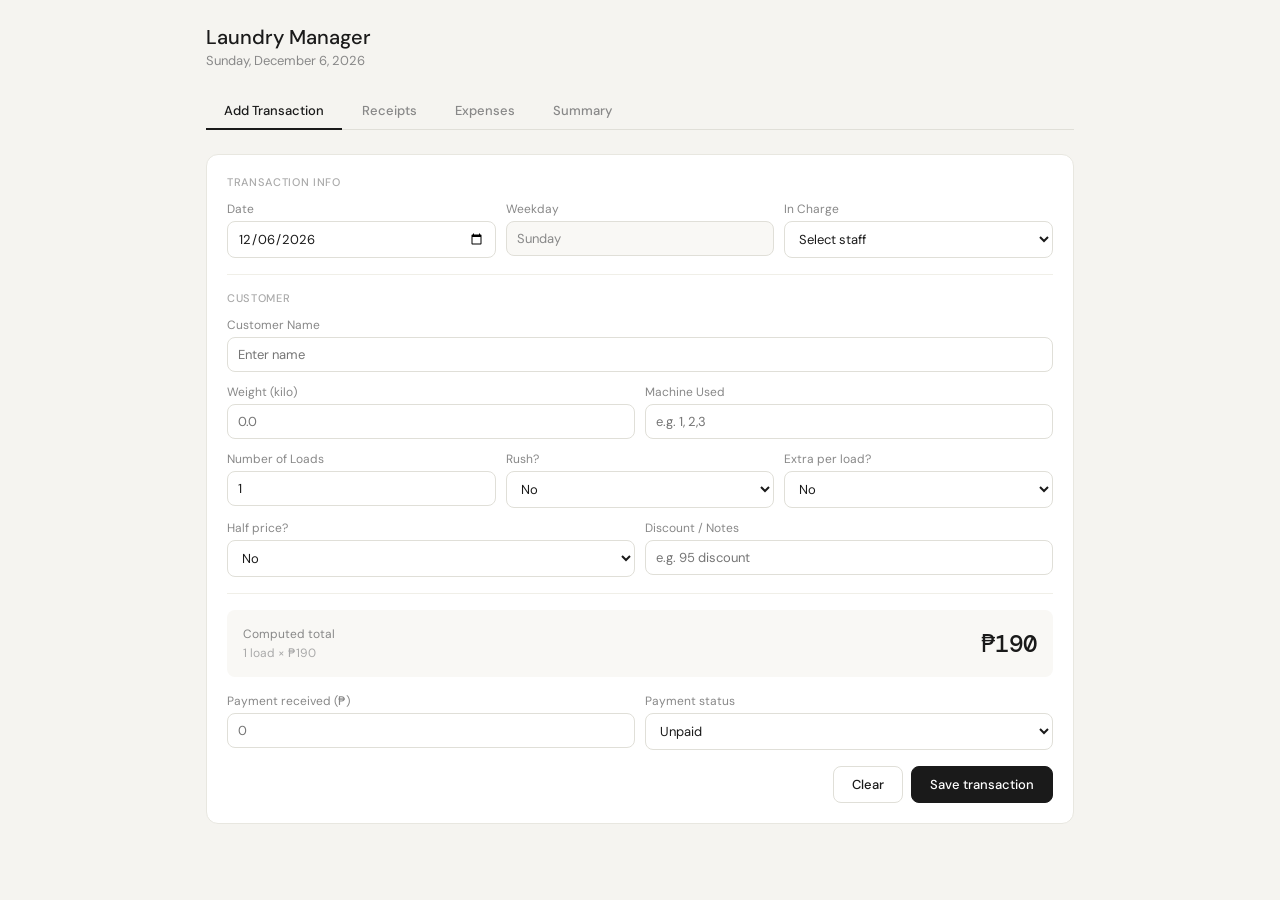
==== template/index.html @ f41b74d2 "Add files via upload" ====
<!doctype html>
<html lang="en">
<head>
  <meta charset="UTF-8">
  <meta name="viewport" content="width=device-width, initial-scale=1.0">
  <title>Laundry Manager</title>
  <link rel="preconnect" href="https://fonts.googleapis.com">
  <link href="https://fonts.googleapis.com/css2?family=DM+Sans:wght@400;500&family=DM+Mono:wght@400;500&display=swap" rel="stylesheet">
  <style>
    *, *::before, *::after { box-sizing: border-box; margin: 0; padding: 0; }

    body {
      font-family: 'DM Sans', sans-serif;
      font-size: 14px;
      background: #f5f4f0;
      color: #1a1a1a;
      min-height: 100vh;
    }

    .app { max-width: 900px; margin: 0 auto; padding: 1.5rem 1rem; }

    /* Header */
    .header { margin-bottom: 1.5rem; }
    .header h1 { font-size: 20px; font-weight: 500; }
    .header p { font-size: 13px; color: #888; margin-top: 2px; }

    /* Tabs */
    .tabs { display: flex; gap: 2px; margin-bottom: 1.5rem; border-bottom: 1px solid #e0dfd8; }
    .tab {
      padding: 9px 18px; font-size: 13px; font-weight: 500;
      cursor: pointer; color: #888; border: none; background: none;
      border-bottom: 2px solid transparent; margin-bottom: -1px;
      font-family: 'DM Sans', sans-serif;
    }
    .tab.active { color: #1a1a1a; border-bottom-color: #1a1a1a; }
    .tab:hover:not(.active) { color: #444; }

    /* Sections */
    .section { display: none; }
    .section.active { display: block; }

    /* Card */
    .card {
      background: #fff;
      border: 1px solid #e8e7e0;
      border-radius: 12px;
      padding: 1.25rem;
      margin-bottom: 1rem;
    }

    /* Form elements */
    label { font-size: 12px; color: #888; display: block; margin-bottom: 4px; }
    input, select {
      width: 100%; padding: 8px 10px; font-size: 13px;
      border: 1px solid #e0dfd8; border-radius: 8px;
      background: #fff; color: #1a1a1a;
      font-family: 'DM Sans', sans-serif;
    }
    input:focus, select:focus { outline: none; border-color: #aaa; }
    input[readonly] { background: #f9f8f5; color: #888; }

    /* Grids */
    .grid2 { display: grid; grid-template-columns: 1fr 1fr; gap: 10px; }
    .grid3 { display: grid; grid-template-columns: 1fr 1fr 1fr; gap: 10px; }
    .grid4 { display: grid; grid-template-columns: repeat(4, 1fr); gap: 10px; }
    .field-group { margin-bottom: 12px; }

    /* Section label */
    .form-header {
      font-size: 11px; font-weight: 500; color: #aaa;
      text-transform: uppercase; letter-spacing: 0.06em; margin-bottom: 12px;
    }

    .divider { border: none; border-top: 1px solid #f0efe8; margin: 1rem 0; }

    /* Price box */
    .price-box {
      background: #f9f8f5; border-radius: 8px;
      padding: 1rem; margin: 1rem 0;
      display: flex; justify-content: space-between; align-items: center;
    }
    .price-label { font-size: 12px; color: #888; }
    .price-breakdown { font-size: 12px; color: #aaa; margin-top: 3px; }
    .price-value { font-family: 'DM Mono', monospace; font-size: 24px; font-weight: 500; }

    /* Buttons */
    .btn {
      padding: 9px 18px; font-size: 13px; font-weight: 500;
      border-radius: 8px; border: 1px solid #e0dfd8;
      cursor: pointer; font-family: 'DM Sans', sans-serif;
      background: #fff; color: #1a1a1a;
    }
    .btn:hover { background: #f5f4f0; }
    .btn-primary { background: #1a1a1a; color: #fff; border-color: #1a1a1a; }
    .btn-primary:hover { background: #333; }
    .btn-sm { padding: 5px 10px; font-size: 12px; }
    .btn-danger { color: #c0392b; border-color: #f5c6c2; }
    .btn-danger:hover { background: #fff5f4; }

    /* Badges */
    .badge { display: inline-block; padding: 2px 8px; border-radius: 99px; font-size: 11px; font-weight: 500; }
    .badge-paid   { background: #e6f5ee; color: #1a7a45; }
    .badge-unpaid { background: #fff8e1; color: #b07d00; }
    .badge-rush   { background: #fdecea; color: #b71c1c; }

    /* Table */
    table { width: 100%; border-collapse: collapse; font-size: 13px; }
    th {
      text-align: left; font-size: 11px; font-weight: 500; color: #aaa;
      padding: 8px; border-bottom: 1px solid #f0efe8;
      text-transform: uppercase; letter-spacing: 0.04em;
    }
    td { padding: 10px 8px; border-bottom: 1px solid #f5f4f0; vertical-align: middle; }
    tr:last-child td { border-bottom: none; }
    tbody tr:hover td { background: #fafaf7; }

    /* Stats */
    .stat-grid { display: grid; grid-template-columns: repeat(4, 1fr); gap: 10px; margin-bottom: 1rem; }
    .stat { background: #fff; border: 1px solid #e8e7e0; border-radius: 10px; padding: 1rem; }
    .stat-label { font-size: 11px; color: #aaa; text-transform: uppercase; letter-spacing: 0.05em; margin-bottom: 6px; }
    .stat-value { font-family: 'DM Mono', monospace; font-size: 20px; font-weight: 500; }

    /* Misc */
    .empty { text-align: center; padding: 2.5rem; color: #aaa; font-size: 13px; }
    .search-row { display: flex; gap: 8px; margin-bottom: 1rem; }
    .search-row input { flex: 1; }
    .search-row select { width: auto; }
    .mono { font-family: 'DM Mono', monospace; }
    .muted { color: #888; }

    @media (max-width: 600px) {
      .grid3, .grid4 { grid-template-columns: 1fr 1fr; }
      .stat-grid { grid-template-columns: 1fr 1fr; }
    }
    @media (max-width: 420px) {
      .grid2 { grid-template-columns: 1fr; }
    }
  </style>
</head>
<body>
<div class="app">

  <div class="header">
    <h1>Laundry Manager</h1>
    <p id="currentDate"></p>
  </div>

  <div class="tabs">
    <button class="tab active" onclick="switchTab('add', this)">Add Transaction</button>
    <button class="tab" onclick="switchTab('receipts', this)">Receipts</button>
    <button class="tab" onclick="switchTab('expenses', this)">Expenses</button>
    <button class="tab" onclick="switchTab('summary', this)">Summary</button>
  </div>

  <!-- ── ADD TRANSACTION ── -->
  <div class="section active" id="tab-add">
    <div class="card">
      <div class="form-header">Transaction info</div>
      <div class="grid3 field-group">
        <div>
          <label>Date</label>
          <input type="date" id="t-date" onchange="updateWeekday()">
        </div>
        <div>
          <label>Weekday</label>
          <input type="text" id="t-weekday" readonly>
        </div>
        <div>
          <label>In Charge</label>
          <select id="t-incharge">
            <option value="">Select staff</option>
            <option>One</option>
            <option>Two</option>
            <option>Three</option>
            <option>Four</option>
          </select>
        </div>
      </div>

      <hr class="divider">
      <div class="form-header">Customer</div>

      <div class="field-group">
        <label>Customer Name</label>
        <input type="text" id="t-customer" placeholder="Enter name">
      </div>
      <div class="grid2 field-group">
        <div>
          <label>Weight (kilo)</label>
          <input type="number" id="t-weight" step="0.1" min="0" placeholder="0.0" oninput="calcPrice()">
        </div>
        <div>
          <label>Machine Used</label>
          <input type="text" id="t-machine" placeholder="e.g. 1, 2,3">
        </div>
      </div>
      <div class="grid3 field-group">
        <div>
          <label>Number of Loads</label>
          <input type="number" id="t-loads" min="1" value="1" oninput="calcPrice()">
        </div>
        <div>
          <label>Rush?</label>
          <select id="t-rush" onchange="calcPrice()">
            <option value="0">No</option>
            <option value="1">Yes (+₱50)</option>
          </select>
        </div>
        <div>
          <label>Extra per load?</label>
          <select id="t-pload" onchange="calcPrice()">
            <option value="0">No</option>
            <option value="1">Yes (+₱20/load)</option>
          </select>
        </div>
      </div>
      <div class="grid2 field-group">
        <div>
          <label>Half price?</label>
          <select id="t-half" onchange="calcPrice()">
            <option value="0">No</option>
            <option value="1">Yes (50% off)</option>
          </select>
        </div>
        <div>
          <label>Discount / Notes</label>
          <input type="text" id="t-notes" placeholder="e.g. 95 discount">
        </div>
      </div>

      <hr class="divider">

      <div class="price-box">
        <div>
          <div class="price-label">Computed total</div>
          <div class="price-breakdown" id="price-breakdown">—</div>
        </div>
        <div class="price-value" id="price-display">₱0</div>
      </div>

      <div class="grid2 field-group">
        <div>
          <label>Payment received (₱)</label>
          <input type="number" id="t-pay" placeholder="0" min="0">
        </div>
        <div>
          <label>Payment status</label>
          <select id="t-paid">
            <option value="0">Unpaid</option>
            <option value="1">Paid</option>
          </select>
        </div>
      </div>

      <div style="display:flex; justify-content:flex-end; gap:8px; margin-top:1rem;">
        <button class="btn" onclick="resetForm()">Clear</button>
        <button class="btn btn-primary" onclick="addTransaction()">Save transaction</button>
      </div>
    </div>
  </div>

  <!-- ── RECEIPTS ── -->
  <div class="section" id="tab-receipts">
    <div class="search-row">
      <input type="text" id="search" placeholder="Search customer, staff..." oninput="renderReceipts()">
      <select id="filter-paid" onchange="renderReceipts()">
        <option value="">All</option>
        <option value="0">Unpaid only</option>
        <option value="1">Paid only</option>
      </select>
    </div>
    <div class="card" style="padding:0; overflow:hidden;">
      <div style="overflow-x:auto;">
        <table>
          <thead>
            <tr>
              <th>#</th><th>Date</th><th>Customer</th><th>Staff</th>
              <th>Weight</th><th>Loads</th><th>Total</th><th>Paid</th><th>Status</th><th></th>
            </tr>
          </thead>
          <tbody id="receipts-body"></tbody>
        </table>
      </div>
    </div>
  </div>

  <!-- ── EXPENSES ── -->
  <div class="section" id="tab-expenses">
    <div class="card">
      <div class="form-header">Add expense</div>
      <div class="grid4 field-group">
        <div>
          <label>Date</label>
          <input type="date" id="e-date">
        </div>
        <div>
          <label>Description</label>
          <input type="text" id="e-name" placeholder="e.g. Gas, Machine Repair">
        </div>
        <div>
          <label>Qty</label>
          <input type="number" id="e-qty" value="1" min="1">
        </div>
        <div>
          <label>Amount (₱)</label>
          <input type="number" id="e-amount" placeholder="0">
        </div>
      </div>
      <div style="display:flex; justify-content:flex-end;">
        <button class="btn btn-primary" onclick="addExpense()">Add expense</button>
      </div>
    </div>
    <div class="card" style="padding:0; overflow:hidden;">
      <table>
        <thead>
          <tr><th>Date</th><th>Description</th><th>Qty</th><th>Amount</th><th></th></tr>
        </thead>
        <tbody id="expenses-body"></tbody>
      </table>
    </div>
  </div>

  <!-- ── SUMMARY ── -->
  <div class="section" id="tab-summary">
    <div class="stat-grid" id="summary-stats"></div>
    <div class="card">
      <div class="form-header">Pricing reference</div>
      <div class="grid4" style="gap:8px;">
        <div style="padding:10px; background:#f9f8f5; border-radius:8px;">
          <div style="font-size:11px; color:#aaa; margin-bottom:2px;">Wash</div>
          <div class="mono" style="font-weight:500;">₱100 / load</div>
        </div>
        <div style="padding:10px; background:#f9f8f5; border-radius:8px;">
          <div style="font-size:11px; color:#aaa; margin-bottom:2px;">Dry</div>
          <div class="mono" style="font-weight:500;">₱90 / load</div>
        </div>
        <div style="padding:10px; background:#f9f8f5; border-radius:8px;">
          <div style="font-size:11px; color:#aaa; margin-bottom:2px;">Rush surcharge</div>
          <div class="mono" style="font-weight:500;">+₱50</div>
        </div>
        <div style="padding:10px; background:#f9f8f5; border-radius:8px;">
          <div style="font-size:11px; color:#aaa; margin-bottom:2px;">Extra / load</div>
          <div class="mono" style="font-weight:500;">+₱20</div>
        </div>
      </div>
    </div>
    <div class="card" style="padding:0; overflow:hidden;">
      <div style="padding:1rem 1.25rem; border-bottom:1px solid #f0efe8;">
        <div style="font-size:13px; font-weight:500;">Unpaid transactions</div>
      </div>
      <table>
        <thead><tr><th>Customer</th><th>Date</th><th>Amount</th></tr></thead>
        <tbody id="unpaid-body"></tbody>
      </table>
    </div>
  </div>

</div>

<script src="/static/main.js"></script>
</body>
</html>
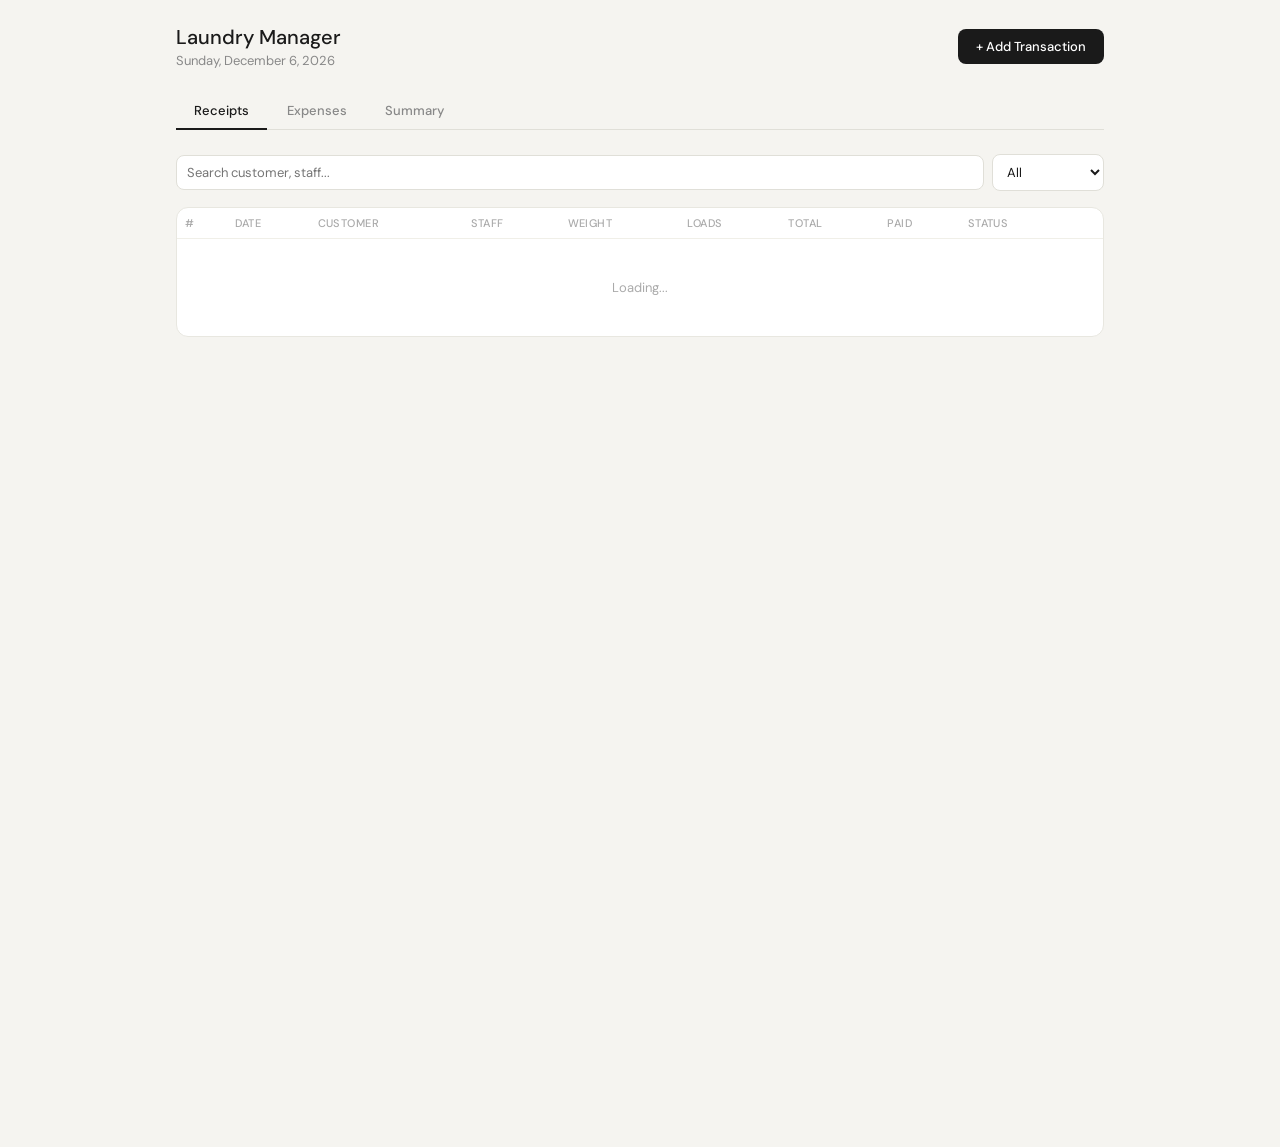
==== commit 288ec54e: "Add files via upload" ====
--- a/template/index.html
+++ b/template/index.html
@@ -17,14 +17,17 @@
       min-height: 100vh;
     }
 
-    .app { max-width: 900px; margin: 0 auto; padding: 1.5rem 1rem; }
-
-    /* Header */
-    .header { margin-bottom: 1.5rem; }
+    .app { max-width: 960px; margin: 0 auto; padding: 1.5rem 1rem; }
+
+    /* ── HEADER ── */
+    .header {
+      display: flex; justify-content: space-between; align-items: center;
+      margin-bottom: 1.5rem;
+    }
     .header h1 { font-size: 20px; font-weight: 500; }
-    .header p { font-size: 13px; color: #888; margin-top: 2px; }
-
-    /* Tabs */
+    .header p  { font-size: 13px; color: #888; margin-top: 2px; }
+
+    /* ── TABS ── */
     .tabs { display: flex; gap: 2px; margin-bottom: 1.5rem; border-bottom: 1px solid #e0dfd8; }
     .tab {
       padding: 9px 18px; font-size: 13px; font-weight: 500;
@@ -35,55 +38,45 @@
     .tab.active { color: #1a1a1a; border-bottom-color: #1a1a1a; }
     .tab:hover:not(.active) { color: #444; }
 
-    /* Sections */
     .section { display: none; }
     .section.active { display: block; }
 
-    /* Card */
+    /* ── CARD ── */
     .card {
-      background: #fff;
-      border: 1px solid #e8e7e0;
-      border-radius: 12px;
-      padding: 1.25rem;
-      margin-bottom: 1rem;
-    }
-
-    /* Form elements */
+      background: #fff; border: 1px solid #e8e7e0;
+      border-radius: 12px; padding: 1.25rem; margin-bottom: 1rem;
+    }
+
+    /* ── FORM ── */
     label { font-size: 12px; color: #888; display: block; margin-bottom: 4px; }
     input, select {
       width: 100%; padding: 8px 10px; font-size: 13px;
       border: 1px solid #e0dfd8; border-radius: 8px;
-      background: #fff; color: #1a1a1a;
-      font-family: 'DM Sans', sans-serif;
+      background: #fff; color: #1a1a1a; font-family: 'DM Sans', sans-serif;
     }
     input:focus, select:focus { outline: none; border-color: #aaa; }
     input[readonly] { background: #f9f8f5; color: #888; }
 
-    /* Grids */
     .grid2 { display: grid; grid-template-columns: 1fr 1fr; gap: 10px; }
     .grid3 { display: grid; grid-template-columns: 1fr 1fr 1fr; gap: 10px; }
     .grid4 { display: grid; grid-template-columns: repeat(4, 1fr); gap: 10px; }
     .field-group { margin-bottom: 12px; }
-
-    /* Section label */
     .form-header {
       font-size: 11px; font-weight: 500; color: #aaa;
       text-transform: uppercase; letter-spacing: 0.06em; margin-bottom: 12px;
     }
-
     .divider { border: none; border-top: 1px solid #f0efe8; margin: 1rem 0; }
 
-    /* Price box */
+    /* ── PRICE BOX ── */
     .price-box {
-      background: #f9f8f5; border-radius: 8px;
-      padding: 1rem; margin: 1rem 0;
+      background: #f9f8f5; border-radius: 8px; padding: 1rem; margin: 1rem 0;
       display: flex; justify-content: space-between; align-items: center;
     }
-    .price-label { font-size: 12px; color: #888; }
+    .price-label     { font-size: 12px; color: #888; }
     .price-breakdown { font-size: 12px; color: #aaa; margin-top: 3px; }
-    .price-value { font-family: 'DM Mono', monospace; font-size: 24px; font-weight: 500; }
-
-    /* Buttons */
+    .price-value     { font-family: 'DM Mono', monospace; font-size: 24px; font-weight: 500; }
+
+    /* ── BUTTONS ── */
     .btn {
       padding: 9px 18px; font-size: 13px; font-weight: 500;
       border-radius: 8px; border: 1px solid #e0dfd8;
@@ -97,13 +90,23 @@
     .btn-danger { color: #c0392b; border-color: #f5c6c2; }
     .btn-danger:hover { background: #fff5f4; }
 
-    /* Badges */
+    /* ── ADD BUTTON ── */
+    .add-btn {
+      display: flex; align-items: center; gap: 6px;
+      padding: 9px 18px; font-size: 13px; font-weight: 500;
+      background: #1a1a1a; color: #fff; border: none;
+      border-radius: 8px; cursor: pointer; font-family: 'DM Sans', sans-serif;
+      white-space: nowrap;
+    }
+    .add-btn:hover { background: #333; }
+
+    /* ── BADGES ── */
     .badge { display: inline-block; padding: 2px 8px; border-radius: 99px; font-size: 11px; font-weight: 500; }
     .badge-paid   { background: #e6f5ee; color: #1a7a45; }
     .badge-unpaid { background: #fff8e1; color: #b07d00; }
     .badge-rush   { background: #fdecea; color: #b71c1c; }
 
-    /* Table */
+    /* ── TABLE ── */
     table { width: 100%; border-collapse: collapse; font-size: 13px; }
     th {
       text-align: left; font-size: 11px; font-weight: 500; color: #aaa;
@@ -114,153 +117,84 @@
     tr:last-child td { border-bottom: none; }
     tbody tr:hover td { background: #fafaf7; }
 
-    /* Stats */
+    /* ── STATS ── */
     .stat-grid { display: grid; grid-template-columns: repeat(4, 1fr); gap: 10px; margin-bottom: 1rem; }
     .stat { background: #fff; border: 1px solid #e8e7e0; border-radius: 10px; padding: 1rem; }
     .stat-label { font-size: 11px; color: #aaa; text-transform: uppercase; letter-spacing: 0.05em; margin-bottom: 6px; }
     .stat-value { font-family: 'DM Mono', monospace; font-size: 20px; font-weight: 500; }
 
-    /* Misc */
+    /* ── MISC ── */
     .empty { text-align: center; padding: 2.5rem; color: #aaa; font-size: 13px; }
-    .search-row { display: flex; gap: 8px; margin-bottom: 1rem; }
+    .search-row { display: flex; gap: 8px; margin-bottom: 1rem; align-items: center; }
     .search-row input { flex: 1; }
     .search-row select { width: auto; }
-    .mono { font-family: 'DM Mono', monospace; }
+    .mono  { font-family: 'DM Mono', monospace; }
     .muted { color: #888; }
 
+    /* ── MODAL ── */
+    .overlay {
+      display: none; position: fixed; inset: 0;
+      background: rgba(0,0,0,0.35); z-index: 100;
+      align-items: center; justify-content: center;
+      padding: 1rem;
+    }
+    .overlay.open { display: flex; }
+
+    .panel {
+      background: #fff; border-radius: 14px; border: 1px solid #e8e7e0;
+      width: 100%; max-width: 520px; max-height: 90vh;
+      overflow-y: auto; z-index: 101; padding: 1.5rem;
+      transform: scale(0.96) translateY(8px); opacity: 0;
+      transition: transform 0.2s ease, opacity 0.2s ease;
+    }
+    .overlay.open .panel { transform: scale(1) translateY(0); opacity: 1; }
+
+    .panel-header {
+      display: flex; justify-content: space-between; align-items: center;
+      margin-bottom: 1.5rem;
+    }
+    .panel-header h2 { font-size: 16px; font-weight: 500; }
+    .close-btn {
+      background: none; border: none; cursor: pointer;
+      font-size: 20px; color: #888; line-height: 1;
+      padding: 4px 8px; border-radius: 6px;
+    }
+    .close-btn:hover { background: #f5f4f0; color: #1a1a1a; }
+
+    /* ── RESPONSIVE ── */
     @media (max-width: 600px) {
       .grid3, .grid4 { grid-template-columns: 1fr 1fr; }
       .stat-grid { grid-template-columns: 1fr 1fr; }
+      .overlay { align-items: flex-end; padding: 0; }
+      .panel { max-width: 100%; border-radius: 16px 16px 0 0; max-height: 92vh; }
     }
     @media (max-width: 420px) {
       .grid2 { grid-template-columns: 1fr; }
+      .grid3 { grid-template-columns: 1fr 1fr; }
     }
   </style>
 </head>
 <body>
 <div class="app">
 
+  <!-- ── HEADER ── -->
   <div class="header">
-    <h1>Laundry Manager</h1>
-    <p id="currentDate"></p>
-  </div>
-
+    <div>
+      <h1>Laundry Manager</h1>
+      <p id="currentDate"></p>
+    </div>
+    <button class="add-btn" onclick="openPanel()">+ Add Transaction</button>
+  </div>
+
+  <!-- ── TABS ── -->
   <div class="tabs">
-    <button class="tab active" onclick="switchTab('add', this)">Add Transaction</button>
-    <button class="tab" onclick="switchTab('receipts', this)">Receipts</button>
+    <button class="tab active" onclick="switchTab('receipts', this)">Receipts</button>
     <button class="tab" onclick="switchTab('expenses', this)">Expenses</button>
     <button class="tab" onclick="switchTab('summary', this)">Summary</button>
   </div>
 
-  <!-- ── ADD TRANSACTION ── -->
-  <div class="section active" id="tab-add">
-    <div class="card">
-      <div class="form-header">Transaction info</div>
-      <div class="grid3 field-group">
-        <div>
-          <label>Date</label>
-          <input type="date" id="t-date" onchange="updateWeekday()">
-        </div>
-        <div>
-          <label>Weekday</label>
-          <input type="text" id="t-weekday" readonly>
-        </div>
-        <div>
-          <label>In Charge</label>
-          <select id="t-incharge">
-            <option value="">Select staff</option>
-            <option>One</option>
-            <option>Two</option>
-            <option>Three</option>
-            <option>Four</option>
-          </select>
-        </div>
-      </div>
-
-      <hr class="divider">
-      <div class="form-header">Customer</div>
-
-      <div class="field-group">
-        <label>Customer Name</label>
-        <input type="text" id="t-customer" placeholder="Enter name">
-      </div>
-      <div class="grid2 field-group">
-        <div>
-          <label>Weight (kilo)</label>
-          <input type="number" id="t-weight" step="0.1" min="0" placeholder="0.0" oninput="calcPrice()">
-        </div>
-        <div>
-          <label>Machine Used</label>
-          <input type="text" id="t-machine" placeholder="e.g. 1, 2,3">
-        </div>
-      </div>
-      <div class="grid3 field-group">
-        <div>
-          <label>Number of Loads</label>
-          <input type="number" id="t-loads" min="1" value="1" oninput="calcPrice()">
-        </div>
-        <div>
-          <label>Rush?</label>
-          <select id="t-rush" onchange="calcPrice()">
-            <option value="0">No</option>
-            <option value="1">Yes (+₱50)</option>
-          </select>
-        </div>
-        <div>
-          <label>Extra per load?</label>
-          <select id="t-pload" onchange="calcPrice()">
-            <option value="0">No</option>
-            <option value="1">Yes (+₱20/load)</option>
-          </select>
-        </div>
-      </div>
-      <div class="grid2 field-group">
-        <div>
-          <label>Half price?</label>
-          <select id="t-half" onchange="calcPrice()">
-            <option value="0">No</option>
-            <option value="1">Yes (50% off)</option>
-          </select>
-        </div>
-        <div>
-          <label>Discount / Notes</label>
-          <input type="text" id="t-notes" placeholder="e.g. 95 discount">
-        </div>
-      </div>
-
-      <hr class="divider">
-
-      <div class="price-box">
-        <div>
-          <div class="price-label">Computed total</div>
-          <div class="price-breakdown" id="price-breakdown">—</div>
-        </div>
-        <div class="price-value" id="price-display">₱0</div>
-      </div>
-
-      <div class="grid2 field-group">
-        <div>
-          <label>Payment received (₱)</label>
-          <input type="number" id="t-pay" placeholder="0" min="0">
-        </div>
-        <div>
-          <label>Payment status</label>
-          <select id="t-paid">
-            <option value="0">Unpaid</option>
-            <option value="1">Paid</option>
-          </select>
-        </div>
-      </div>
-
-      <div style="display:flex; justify-content:flex-end; gap:8px; margin-top:1rem;">
-        <button class="btn" onclick="resetForm()">Clear</button>
-        <button class="btn btn-primary" onclick="addTransaction()">Save transaction</button>
-      </div>
-    </div>
-  </div>
-
   <!-- ── RECEIPTS ── -->
-  <div class="section" id="tab-receipts">
+  <div class="section active" id="tab-receipts">
     <div class="search-row">
       <input type="text" id="search" placeholder="Search customer, staff..." oninput="renderReceipts()">
       <select id="filter-paid" onchange="renderReceipts()">
@@ -278,7 +212,9 @@
               <th>Weight</th><th>Loads</th><th>Total</th><th>Paid</th><th>Status</th><th></th>
             </tr>
           </thead>
-          <tbody id="receipts-body"></tbody>
+          <tbody id="receipts-body">
+            <tr><td colspan="10" class="empty">Loading...</td></tr>
+          </tbody>
         </table>
       </div>
     </div>
@@ -357,6 +293,119 @@
 
 </div>
 
+<!-- ── OVERLAY (dimmed background) ── -->
+<div class="overlay" id="overlay" onclick="closePanel()"></div>
+
+<!-- ── SLIDE-IN PANEL ── -->
+<div class="panel" id="panel">
+  <div class="panel-header">
+    <h2>Add Transaction</h2>
+    <button class="close-btn" onclick="closePanel()">✕</button>
+  </div>
+
+  <div class="form-header">Transaction info</div>
+  <div class="grid3 field-group">
+    <div>
+      <label>Date</label>
+      <input type="date" id="t-date" onchange="updateWeekday()">
+    </div>
+    <div>
+      <label>Weekday</label>
+      <input type="text" id="t-weekday" readonly>
+    </div>
+    <div>
+      <label>In Charge</label>
+      <select id="t-incharge">
+        <option value="">Select staff</option>
+        <option>Weng</option>
+        <option>Celia</option>
+        <option>Cecil</option>
+        <option>Tikong</option>
+      </select>
+    </div>
+  </div>
+
+  <hr class="divider">
+  <div class="form-header">Customer</div>
+
+  <div class="field-group">
+    <label>Customer Name</label>
+    <input type="text" id="t-customer" placeholder="Enter name">
+  </div>
+  <div class="grid2 field-group">
+    <div>
+      <label>Weight (kilo)</label>
+      <input type="number" id="t-weight" step="0.1" min="0" placeholder="0.0" oninput="calcPrice()">
+    </div>
+    <div>
+      <label>Machine Used</label>
+      <input type="text" id="t-machine" placeholder="e.g. 1, 2,3">
+    </div>
+  </div>
+  <div class="grid3 field-group">
+    <div>
+      <label>Number of Loads</label>
+      <input type="number" id="t-loads" min="1" value="1" oninput="calcPrice()">
+    </div>
+    <div>
+      <label>Rush?</label>
+      <select id="t-rush" onchange="calcPrice()">
+        <option value="0">No</option>
+        <option value="1">Yes (+₱50)</option>
+      </select>
+    </div>
+    <div>
+      <label>Extra per load?</label>
+      <select id="t-pload" onchange="calcPrice()">
+        <option value="0">No</option>
+        <option value="1">Yes (+₱20/load)</option>
+      </select>
+    </div>
+  </div>
+  <div class="grid2 field-group">
+    <div>
+      <label>Half price?</label>
+      <select id="t-half" onchange="calcPrice()">
+        <option value="0">No</option>
+        <option value="1">Yes (50% off)</option>
+      </select>
+    </div>
+    <div>
+      <label>Discount / Notes</label>
+      <input type="text" id="t-notes" placeholder="e.g. 95 discount">
+    </div>
+  </div>
+
+  <hr class="divider">
+
+  <div class="price-box">
+    <div>
+      <div class="price-label">Computed total</div>
+      <div class="price-breakdown" id="price-breakdown">—</div>
+    </div>
+    <div class="price-value" id="price-display">₱0</div>
+  </div>
+
+  <div class="grid2 field-group">
+    <div>
+      <label>Payment received (₱)</label>
+      <input type="number" id="t-pay" placeholder="0" min="0">
+    </div>
+    <div>
+      <label>Payment status</label>
+      <select id="t-paid">
+        <option value="0">Unpaid</option>
+        <option value="1">Paid</option>
+      </select>
+    </div>
+  </div>
+
+  <div style="display:flex; justify-content:flex-end; gap:8px; margin-top:1.5rem; padding-bottom:2rem;">
+    <button class="btn" onclick="resetForm()">Clear</button>
+    <button class="btn btn-primary" onclick="addTransaction()">Save transaction</button>
+  </div>
+</div>
+
 <script src="/static/main.js"></script>
 </body>
 </html>
